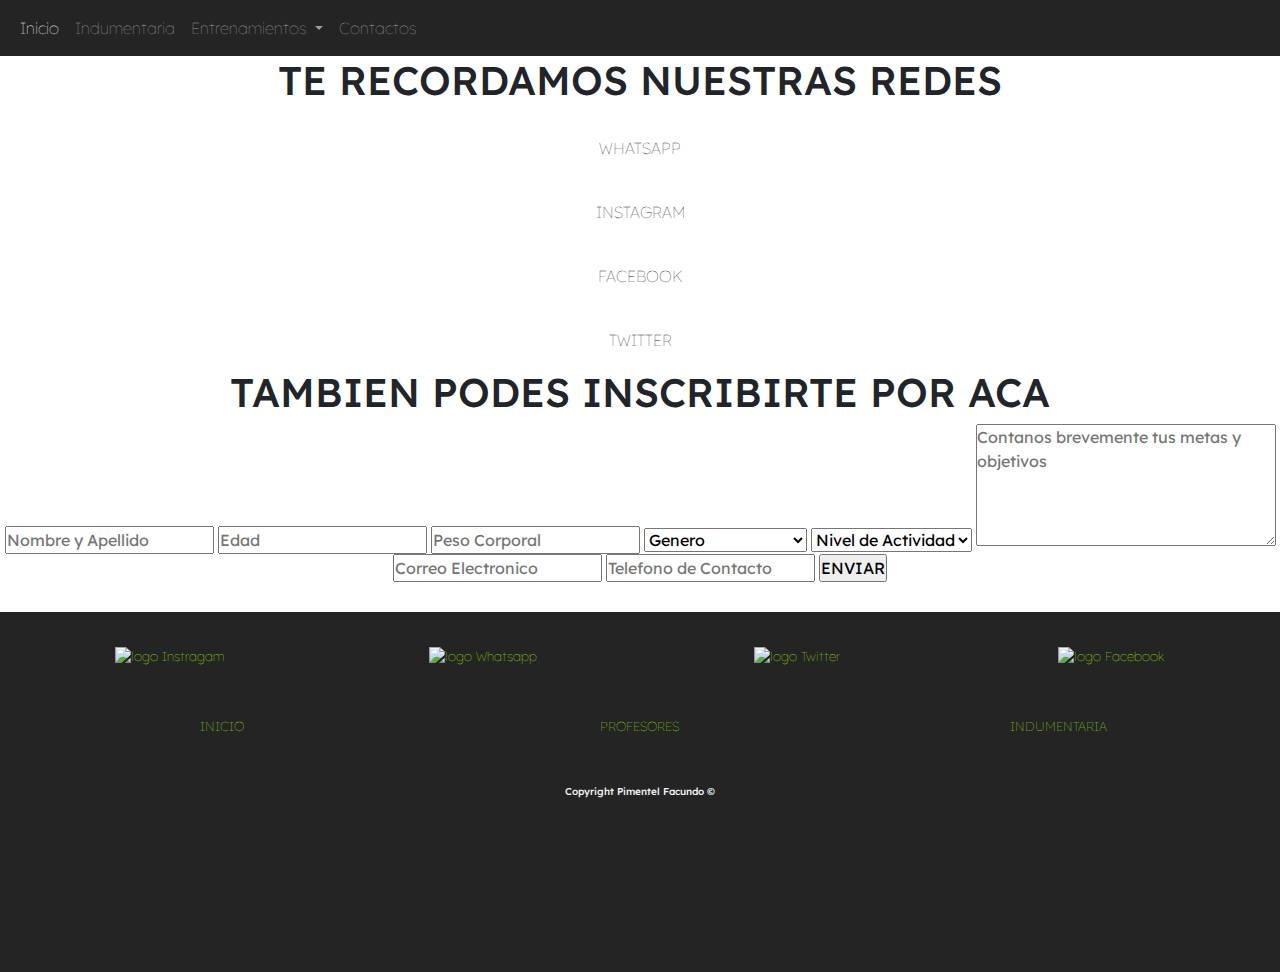
==== pages/contactos.html @ 221ac8d2 "primer dia de sass terminado, faltan paginas rutinas y contactos" ====
<!DOCTYPE html>
<html lang="en">
    <head>
        <meta charset="UTF-8">
        <meta name="viewport" content="width=device-width, initial-scale=1.0">
        <!-- link de bootstrap -->
        <link href="https://cdn.jsdelivr.net/npm/bootstrap@5.3.3/dist/css/bootstrap.min.css" rel="stylesheet" integrity="sha384-QWTKZyjpPEjISv5WaRU9OFeRpok6YctnYmDr5pNlyT2bRjXh0JMhjY6hW+ALEwIH" crossorigin="anonymous">
    
        <!-- link de nuestro css -->
        <link rel="stylesheet" href="../css/styles.css">

        <!-- google fonts -->
        <link rel="preconnect" href="https://fonts.googleapis.com">
        <link rel="preconnect" href="https://fonts.gstatic.com" crossorigin>
        <link href="https://fonts.googleapis.com/css2?family=Arimo:ital,wght@0,400..700;1,400..700&family=Lexend+Deca:wght@100..900&family=Public+Sans:ital,wght@0,100..900;1,100..900&display=swap" rel="stylesheet">
    
        <title>Segunda Entrega</title>
    </head>
<body>


  <!-- BARRA DE NAVEGACION -->

    <header>
      <nav class="navbar navbar-expand-lg bg-navbar" data-bs-theme="dark">
            <div class="container-fluid">
              <a class="navbar-logo" href="../index.html"><img src="../img/header/logo1.png" alt=""></a>
                <button class="navbar-toggler" type="button" data-bs-toggle="collapse" data-bs-target="#navbarSupportedContent" aria-controls="navbarSupportedContent" aria-expanded="false" aria-label="Toggle navigation">
                  <span class="navbar-toggler-icon"></span>
                </button>
                <div class="collapse navbar-collapse text-color" id="navbarSupportedContent">
                  <ul class="navbar-nav me-auto mb-2 mb-lg-0 ">
                    <li class="nav-links">
                      <a class="nav-link active" aria-current="page" href="../index.html" >Inicio</a>
                    </li>
                    <li class="nav-item">
                      <a class="nav-link" href="../pages/galeria.html">Indumentaria</a>
                    </li>
                    <li class="nav-item dropdown">
                      <a class="nav-link dropdown-toggle" href="#" role="button" data-bs-toggle="dropdown" aria-expanded="false">
                        Entrenamientos
                      </a>
                      <ul class="dropdown-menu bg-navbar">
                        <li><a class="dropdown-item" href="../pages/profesores.html">Profesores</a></li>
                        <li><a class="dropdown-item" href="../pages/rutinas.html">Rutinas</a></li>
                        <li>
                      </ul>
                    </li>
                    <li class="nav-item">
                      <a class="nav-link" aria-disabled="true" href="../pages/contactos.html">Contactos</a>
                    </li>
                  </ul>
                  
                </div>
            </div>
        </nav>
    </header>

  <!-- CUERPO PRINCIPAL -->

    <main>

      <section class="contactos">
        <h1>TE RECORDAMOS NUESTRAS REDES</h1>
        <div class="redes">

          <div class="whatsapp">
            <a href=""><img src="../img/footer-contactos/whatsapp.png" alt=""></a>
            <p>WHATSAPP</p>
          </div>

          <div class="instagram">
            <a href=""><img src="../img/footer-contactos/instagram.png" alt=""></a>
            <p>INSTAGRAM</p>
          </div>

          <div class="facebook">
            <a href=""><img src="../img/footer-contactos/facebook.png" alt=""></a>
            <p>FACEBOOK</p>
          </div>

          <div class="x">
            <a href=""><img src="../img/footer-contactos/x.png" alt=""></a>
            <p>TWITTER</p>
          </div>
        </div>
      </section>
      
      <section class="inscripcion">
        <div class="formulario">
          
          <div>
            <h1>TAMBIEN PODES INSCRIBIRTE POR ACA</h1>

            <form action="form.php" method="post">
              <input class="controles" type="text" name="nombre" id="nombre-apellido" placeholder="Nombre y Apellido">
              <input class="controles" type="text" name="" id="edad" placeholder="Edad">
              <input class="controles" type="text" name="" id="peso" placeholder="Peso Corporal">


              <select class="controles" name="genero" id="genero">
                  <option value="genero">Genero</option>
                  <option value="masculino">Masculino</option>
                  <option value="femenino">Femenino</option>
                  <option value="prefiero-no-decirlo">Prefiero no decirlo</option>
              </select>


              <select class="controles" name="nivel-actividad" id="actividad">
                  <option value="nivel-actividad">Nivel de Actividad</option>
                  <option value="ninguna">Ninguna</option>
                  <option value="baja">Baja</option>
                  <option value="media">Media</option>
                  <option value="alta">Alta</option>
              </select>

              <textarea class="controles" name="" id="" cols="30" rows="5"
                  placeholder="Contanos brevemente tus metas y objetivos"></textarea>

              <input class="controles" type="text" name="" id="correo" placeholder="Correo Electronico">
              <input class="controles" type="text" name="" id="tel" placeholder="Telefono de Contacto">
              <input class="boton" type="button" value="ENVIAR">

            </form>

          </div>


        </div>
      </section>

    </main>


  <!-- PIE DE PAGINA -->
    

    <footer>
        <div>
          <a href=""><img src="../img/footer-contactos/instragram2.png" alt="logo Instragam"></a>
          <a href=""><img src="../img/footer-contactos/whatsapp (2).png" alt="logo Whatsapp"></a>
          <a href=""><img src="../img/footer-contactos/x.png" alt="logo Twitter"></a>
          <a href=""><img src="../img/footer-contactos/facebook (2).png" alt="logo Facebook"></a>
        </div>

        <div>
            <a href="../index.html">INICIO</a>
            <a href="../pages/profesores.html">PROFESORES</a>
            <a href="../pages/galeria.html">INDUMENTARIA</a>
          </div>
          <h3>Copyright Pimentel Facundo ©</h3>
          

    </footer>










    <script src="https://cdn.jsdelivr.net/npm/bootstrap@5.3.3/dist/js/bootstrap.bundle.min.js" integrity="sha384-YvpcrYf0tY3lHB60NNkmXc5s9fDVZLESaAA55NDzOxhy9GkcIdslK1eN7N6jIeHz" crossorigin="anonymous"></script>
</body>
</html>
---- css/styles.css ----
* {
  margin: 0;
  padding: 0;
  box-sizing: border-box;
}

body {
  background-color: rgb(255, 255, 255);
  font-family: "Lexend Deca", sans-serif;
  font-optical-sizing: auto;
  font-weight: 100;
  font-style: 100;
}

header {
  background-color: #242424;
}
header .bg-navbar .container-fluid .navbar-logo img {
  width: 30%;
}
header .bg-navbar .container-fluid .nav-menu .navbar-nav {
  margin: 0px 20px;
  gap: 15px;
}

/* CUERPO PRINCIPAL*/
main {
  text-align: center;
}
main .box-one .texto {
  margin: 40px 10px;
  background-color: #242424;
  color: whitesmoke;
  padding: 15px;
  border-radius: 3px;
}
main .box-one .texto h1 {
  color: #A1EF00;
}
main .box-one .grid-img {
  display: grid;
  grid-template-columns: repeat(2, 1fr);
  grid-template-rows: repeat(3, 30%);
  margin: 0px 20px;
  height: 90vh;
}
main .box-one .grid-img div img {
  width: 100%;
  height: 100%;
  object-fit: cover;
  border-radius: 2px;
}
main .box-one .grid-img .img-uno {
  grid-column: 1;
  grid-row: span 3;
}
main .box-one .grid-img .img-tres {
  grid-row: span 2;
}
main .links-pages {
  display: flex;
  flex-direction: column;
  align-items: center;
  border-radius: 2px;
  gap: 40px;
  margin: 40px 0px;
}
main .links-pages div {
  display: flex;
  width: 95%;
  margin: 5px 5px;
  border-radius: 5px;
  background-color: #242424;
  color: whitesmoke;
  font-size: 12px;
  text-align: center;
  align-items: center;
}

.links-pages {
  display: flex;
  flex-direction: column;
  align-items: center;
  border-radius: 2px;
  gap: 40px;
  margin: 40px 0px;
}
.links-pages div {
  display: flex;
  width: 95%;
  margin: 5px 5px;
  border-radius: 5px;
  background-color: #242424;
  color: whitesmoke;
  font-size: 12px;
  text-align: center;
  align-items: center;
}
.links-pages div h2 {
  font-size: 14px;
}
.links-pages div img {
  border-radius: 5px;
  margin: 5px 5px;
  width: 95%;
}
.links-pages .container-links .link-text {
  display: flex;
  flex-direction: column;
  margin-right: 15px;
}
.links-pages .container-links .link-text a {
  text-decoration: none;
  color: whitesmoke;
  width: 60%;
  padding: 12px;
}
.links-pages .container-links .link-text a:hover {
  background-color: #A1EF00;
  color: #242424;
  border-radius: 15px;
}

/* PIE DE PAGINA*/
footer {
  background-color: #242424;
  color: whitesmoke;
  text-align: center;
  height: 40vh;
}
footer h3 {
  padding: 10px;
  font-size: 10px;
}
footer div {
  padding: 10px;
  margin: 30px 15px;
  display: flex;
  justify-content: space-evenly;
  gap: 25px;
  font-size: 13px;
}
footer div img {
  padding-top: 25px;
  width: 50%;
}
footer div a {
  width: 40%;
  text-decoration: none;
  color: #A1EF00;
}

/* PAGE GALERIA */
.galeria div h1 {
  margin: 20px 3px;
  background-color: #242424;
  color: #A1EF00;
  padding: 15px;
  border-radius: 2px;
}
.galeria .adidas .cuadro-uno img {
  border-radius: 2px;
  width: 95%;
  padding: 5px;
}
.galeria .adidas div h2 {
  margin: 20px 3px;
  background-color: #242424;
  color: #A1EF00;
  padding: 15px;
  border-radius: 2px;
}
.galeria .adidas .cuadro-dos {
  height: 130vh;
  margin: 0px 10px;
  display: grid;
  grid-template-columns: repeat(2, 1fr);
  grid-template-rows: repeat(3, 33%);
  gap: 5px;
}
.galeria .adidas .cuadro-dos img {
  width: 100%;
  height: 100%;
  object-fit: cover;
  border-radius: 2px;
}
.galeria .adidas .cuadro-dos .dos-img-uno {
  grid-column: 1;
  grid-row: span 2;
}
.galeria .adidas .cuadro-dos .dos-img-cuatro {
  grid-column: span 2;
}
.galeria div h2 {
  margin: 20px 3px;
  background-color: #242424;
  color: #A1EF00;
  padding: 15px;
  border-radius: 2px;
}
.galeria .nike .cuadro-tres {
  height: 100vh;
  display: grid;
  grid-template-columns: repeat(2, 1fr);
  grid-template-rows: repeat(3, 33%);
  margin: 0px 10px;
  gap: 5px;
}
.galeria .nike .cuadro-tres img {
  width: 100%;
  height: 100%;
  object-fit: cover;
  border-radius: 2px;
}
.galeria .nike .cuadro-tres .tres-img-uno {
  grid-row: span 3;
}
.galeria .nike .cuadro-tres .tres-img-cuatro {
  grid-column: 2;
}
.galeria div h2 {
  margin: 20px 3px;
  background-color: #242424;
  color: #A1EF00;
  padding: 15px;
  border-radius: 2px;
}
.galeria .texto img {
  width: 95%;
  border-radius: 2px;
}

/* PAGE PROFESORES */
main .texto {
  margin: 20px 3px;
  background-color: #242424;
  color: whitesmoke;
  padding: 15px;
  border-radius: 2px;
}
main .texto h1 {
  color: #A1EF00;
}
main .cbum .card-profe {
  background-color: #242424;
  color: whitesmoke;
  padding: 5px;
  text-align: start;
}
main .cbum .card-profe img {
  margin: 5px 5px;
  width: 40%;
  float: left;
  margin-right: 10px;
  margin-bottom: 10px;
}
main .cbum .card-profe h2 {
  color: #A1EF00;
  padding: 10px;
  text-align: center;
}
main .fotos-cbum {
  height: 60vh;
  display: grid;
  grid-template-columns: repeat(3, 1fr);
  grid-template-rows: repeat(2, 50%);
  margin: 5px 5px;
  gap: 2px;
}
main .fotos-cbum img {
  width: 100%;
  height: 100%;
  object-fit: cover;
}
main .fotos-cbum .cbum-cuatro {
  grid-column: span 3;
}
main .canelo {
  margin: 25px 0px;
}
main .canelo .card-profe {
  background-color: #242424;
  color: whitesmoke;
  padding: 5px;
  text-align: start;
}
main .canelo .card-profe img {
  margin: 5px 5px;
  width: 40%;
  float: left;
  margin-right: 10px;
  margin-bottom: 10px;
}
main .canelo .card-profe h2 {
  color: #A1EF00;
  padding: 10px;
  text-align: center;
}
main .fotos-canelo {
  margin: 5px 5px;
  display: grid;
  grid-template-columns: repeat(2, 1fr);
  grid-template-rows: repeat(3, 34%);
  gap: 2px;
}
main .fotos-canelo img {
  width: 100%;
  height: 100%;
  object-fit: cover;
}
main .fotos-canelo .canelo-uno {
  grid-row: span 3;
}

/* PAGE RUTINA */
main .texto h1 {
  margin: 10px 0px;
  color: whitesmoke;
}
main .texto h2 {
  margin: 15px 0px;
  color: #A1EF00;
}
main .rutina-uno {
  margin: 20px 0px;
}
main .rutina-uno .texto {
  background-color: #242424;
  color: whitesmoke;
  margin: 20px 5px;
  border-radius: 2px;
  font-size: 13px;
  padding: 5px;
}
main .rutina-uno table tr {
  background-color: #242424;
  border: 0.5px solid #A1EF00;
  color: whitesmoke;
}
main .rutina-uno table tr td {
  background-color: #242424;
  border: 0.5px solid #A1EF00;
  color: whitesmoke;
}
main .rutina-dos .textos {
  background-color: #242424;
  color: whitesmoke;
  margin: 20px 5px;
  border-radius: 2px;
  font-size: 13px;
  padding: 5px;
}

/*# sourceMappingURL=styles.css.map */
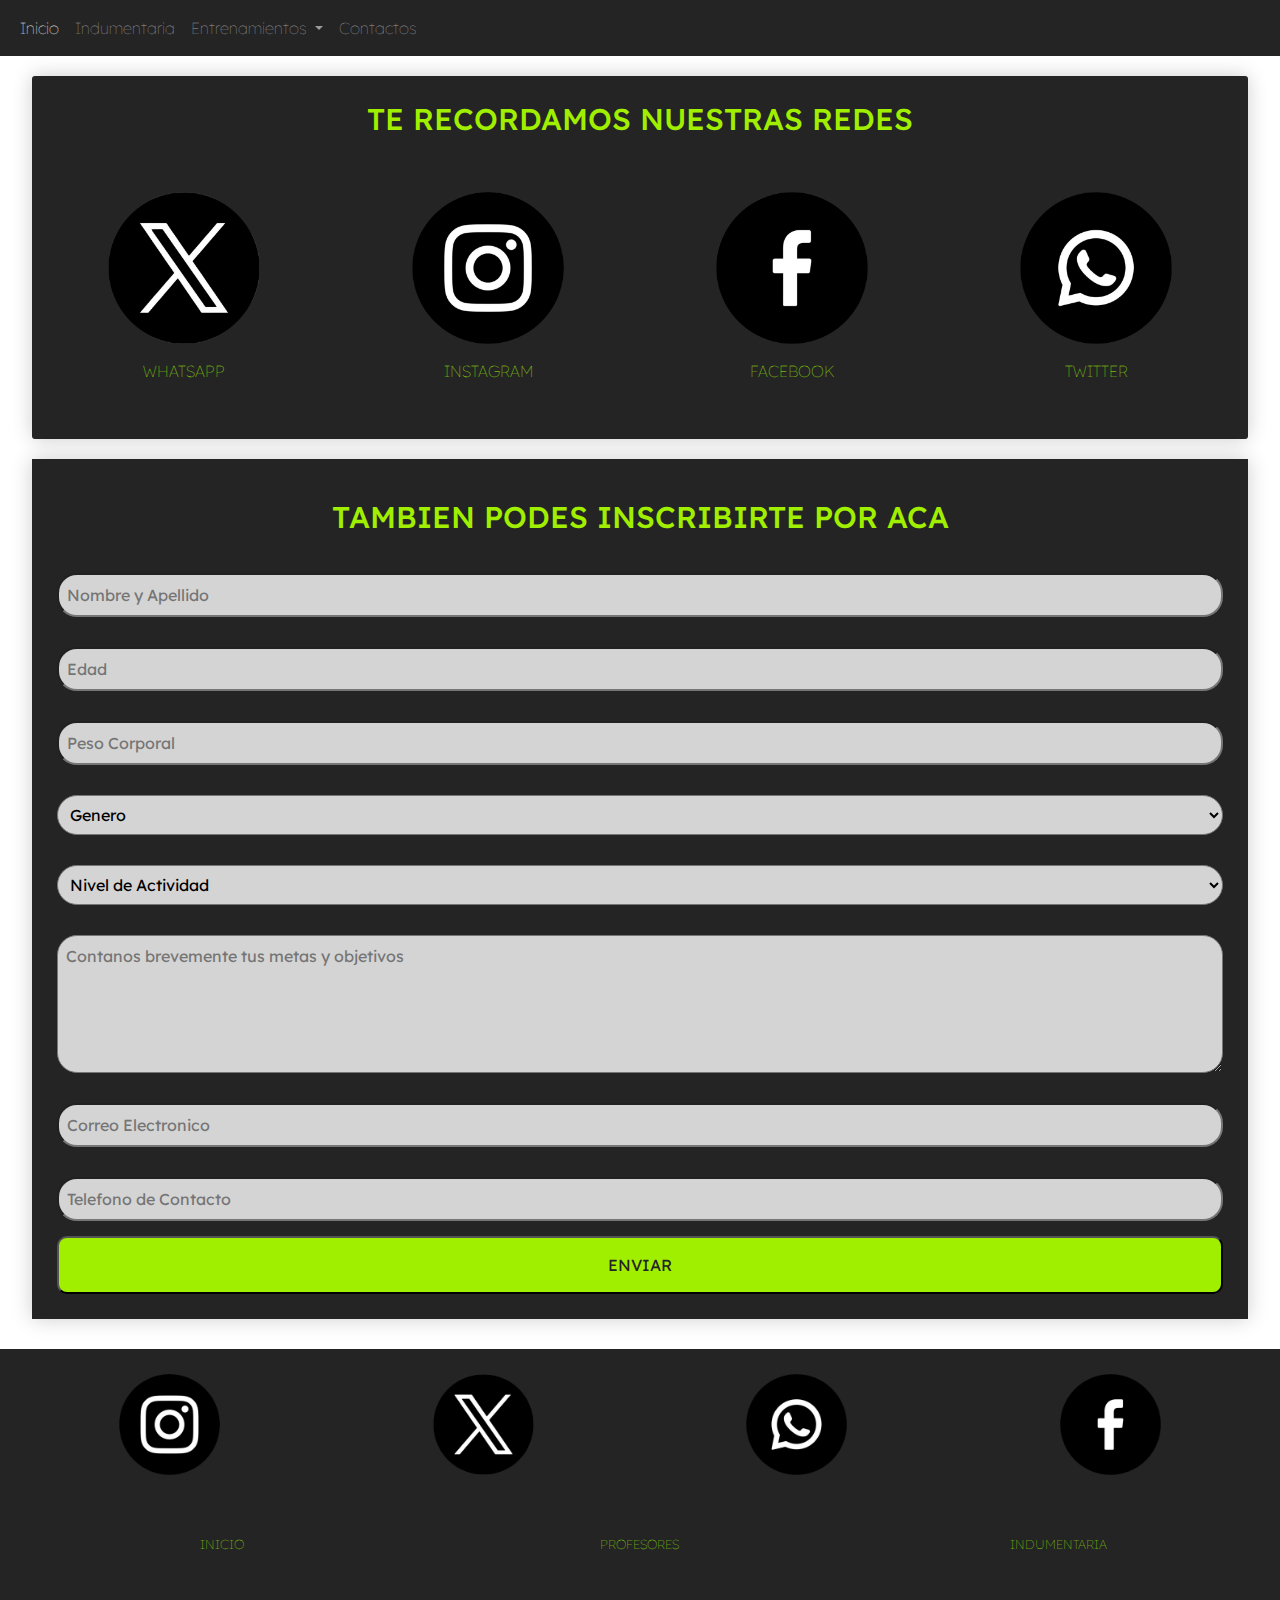
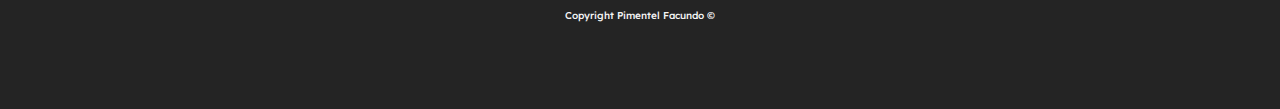
==== commit d7665397: "terminado la MQ de tablets y se corrige estructuracion de los html" ====
--- a/pages/contactos.html
+++ b/pages/contactos.html
@@ -61,35 +61,35 @@
     <main>
 
       <section class="contactos">
-        <h1>TE RECORDAMOS NUESTRAS REDES</h1>
-        <div class="redes">
+        <article class="redes">
+          <h1>TE RECORDAMOS NUESTRAS REDES</h1>
+          <div>
 
-          <div class="whatsapp">
-            <a href=""><img src="../img/footer-contactos/whatsapp.png" alt=""></a>
-            <p>WHATSAPP</p>
+            <div class="logo">
+              <a href=""><img src="../img/footer-contactos/whatsapp.png" alt=""></a>
+              <p>WHATSAPP</p>
+            </div>
+
+            <div class="logo">
+              <a href=""><img src="../img/footer-contactos/instagram.png" alt=""></a>
+              <p>INSTAGRAM</p>
+            </div>
+
+            <div class="logo">
+              <a href=""><img src="../img/footer-contactos/facebook.png" alt=""></a>
+              <p>FACEBOOK</p>
+            </div>
+
+            <div class="logo">
+              <a href=""><img src="../img/footer-contactos/x.png" alt=""></a>
+              <p>TWITTER</p>
+            </div>
           </div>
-
-          <div class="instagram">
-            <a href=""><img src="../img/footer-contactos/instagram.png" alt=""></a>
-            <p>INSTAGRAM</p>
-          </div>
-
-          <div class="facebook">
-            <a href=""><img src="../img/footer-contactos/facebook.png" alt=""></a>
-            <p>FACEBOOK</p>
-          </div>
-
-          <div class="x">
-            <a href=""><img src="../img/footer-contactos/x.png" alt=""></a>
-            <p>TWITTER</p>
-          </div>
-        </div>
+        </article>
       </section>
       
       <section class="inscripcion">
-        <div class="formulario">
-          
-          <div>
+        <article  class="formulario">
             <h1>TAMBIEN PODES INSCRIBIRTE POR ACA</h1>
 
             <form action="form.php" method="post">
@@ -115,18 +115,14 @@
               </select>
 
               <textarea class="controles" name="" id="" cols="30" rows="5"
-                  placeholder="Contanos brevemente tus metas y objetivos"></textarea>
+                    placeholder="Contanos brevemente tus metas y objetivos"></textarea>
 
               <input class="controles" type="text" name="" id="correo" placeholder="Correo Electronico">
               <input class="controles" type="text" name="" id="tel" placeholder="Telefono de Contacto">
               <input class="boton" type="button" value="ENVIAR">
 
             </form>
-
-          </div>
-
-
-        </div>
+        </article>
       </section>
 
     </main>
@@ -137,10 +133,10 @@
 
     <footer>
         <div>
-          <a href=""><img src="../img/footer-contactos/instragram2.png" alt="logo Instragam"></a>
-          <a href=""><img src="../img/footer-contactos/whatsapp (2).png" alt="logo Whatsapp"></a>
+          <a href=""><img src="../img/footer-contactos/instagram.png" alt="logo Instragam"></a>
+          <a href=""><img src="../img/footer-contactos/whatsapp.png" alt="logo Whatsapp"></a>
           <a href=""><img src="../img/footer-contactos/x.png" alt="logo Twitter"></a>
-          <a href=""><img src="../img/footer-contactos/facebook (2).png" alt="logo Facebook"></a>
+          <a href=""><img src="../img/footer-contactos/facebook.png" alt="logo Facebook"></a>
         </div>
 
         <div>
--- a/css/styles.css
+++ b/css/styles.css
@@ -40,7 +40,7 @@
 main .box-one .grid-img {
   display: grid;
   grid-template-columns: repeat(2, 1fr);
-  grid-template-rows: repeat(3, 30%);
+  grid-template-rows: repeat(3, 34%);
   margin: 0px 20px;
   height: 90vh;
 }
@@ -57,6 +57,12 @@
 main .box-one .grid-img .img-tres {
   grid-row: span 2;
 }
+main .box-one .grid-img .img-cuatro {
+  display: none;
+}
+main .box-one .grid-img .img-cinco {
+  display: none;
+}
 main .links-pages {
   display: flex;
   flex-direction: column;
@@ -75,6 +81,30 @@
   font-size: 12px;
   text-align: center;
   align-items: center;
+}
+main .links-pages div .link-text {
+  display: flex;
+  flex-direction: column;
+  margin-right: 15px;
+}
+main .links-pages div .link-text h2 {
+  font-size: 14px;
+}
+main .links-pages div .link-text img {
+  border-radius: 5px;
+  margin: 5px 5px;
+  width: 95%;
+}
+main .links-pages div .link-text a {
+  text-decoration: none;
+  color: whitesmoke;
+  width: 60%;
+  padding: 12px;
+}
+main .links-pages div .link-text a:hover {
+  background-color: #A1EF00;
+  color: #242424;
+  border-radius: 15px;
 }
 
 .links-pages {
@@ -332,15 +362,29 @@
   font-size: 13px;
   padding: 5px;
 }
-main .rutina-uno table tr {
-  background-color: #242424;
-  border: 0.5px solid #A1EF00;
-  color: whitesmoke;
-}
-main .rutina-uno table tr td {
-  background-color: #242424;
-  border: 0.5px solid #A1EF00;
-  color: whitesmoke;
+main .rutina-uno .tabla-uno {
+  display: flex;
+  justify-content: center;
+}
+main .rutina-uno .tabla-uno table .dias {
+  border: 0.5px solid;
+}
+main .rutina-uno .tabla-uno table .dias td {
+  background-color: #242424;
+  border: 0.5px solid #242424;
+  color: #A1EF00;
+  padding: 8px;
+  font-size: 15px;
+}
+main .rutina-uno .tabla-uno table tr {
+  border: 0.5px solid;
+}
+main .rutina-uno .tabla-uno table tr td {
+  background-color: #242424;
+  border: 0.5px solid #242424;
+  color: whitesmoke;
+  padding: 8px;
+  font-size: 15px;
 }
 main .rutina-dos .textos {
   background-color: #242424;
@@ -350,5 +394,212 @@
   font-size: 13px;
   padding: 5px;
 }
+main .rutina-dos .tabla-dos {
+  display: flex;
+  justify-content: center;
+}
+main .rutina-dos .tabla-dos table .dias {
+  border: 0.5px solid;
+}
+main .rutina-dos .tabla-dos table .dias td {
+  background-color: #242424;
+  border: 0.5px solid #242424;
+  color: #A1EF00;
+  padding: 8px;
+  font-size: 15px;
+}
+main .rutina-dos .tabla-dos table tr {
+  border: 0.5px solid;
+}
+main .rutina-dos .tabla-dos table tr td {
+  background-color: #242424;
+  border: 0.5px solid #242424;
+  color: whitesmoke;
+  padding: 8px;
+  font-size: 15px;
+}
+
+/* PAGE CONTACTOS */
+main {
+  display: flex;
+  justify-content: center;
+  flex-direction: column;
+}
+main .contactos {
+  display: flex;
+  justify-content: center;
+}
+main .contactos .redes {
+  color: #A1EF00;
+  background-color: #242424;
+  margin: 20px 0px;
+  border-radius: 3px;
+  width: 95%;
+  box-shadow: 0 0 20px rgba(0, 0, 0, 0.2);
+}
+main .contactos .redes h1 {
+  font-size: 25px;
+}
+main .contactos .redes div {
+  margin: 20px 0px;
+}
+main .contactos .redes div a img {
+  width: 15%;
+}
+main .inscripcion {
+  display: flex;
+  justify-content: center;
+}
+main .inscripcion .formulario {
+  width: 95%;
+  align-content: center;
+  background-color: #242424;
+  color: #A1EF00;
+  padding: 25px;
+  box-shadow: 0 0 20px rgba(0, 0, 0, 0.2);
+}
+main .inscripcion .formulario form {
+  display: flex;
+  justify-content: center;
+  flex-direction: column;
+}
+main .inscripcion .formulario form .controles {
+  padding: 8px;
+  border-radius: 20px;
+  margin: 15px 0px;
+  background-color: #d4d4d4;
+}
+main .inscripcion .formulario form .boton {
+  padding: 15px;
+  background-color: #A1EF00;
+  border-radius: 10px;
+  color: #242424;
+}
+
+/* MQ tablets */
+@media screen and (min-width: 768px) {
+  /* inicio */
+  main .box-one .texto {
+    font-size: 15px;
+  }
+  main .box-one .texto h1 {
+    font-size: 45px;
+  }
+  main .box-one .grid-img {
+    display: grid;
+    grid-template-columns: repeat(2, 1fr);
+    grid-template-rows: repeat(4, 25%);
+    margin: 0px 20px;
+    height: 90vh;
+  }
+  main .box-one .grid-img .img-tres {
+    grid-row: span 3;
+  }
+  main .box-one .grid-img .img-cuatro {
+    display: block;
+  }
+  main .links-pages div {
+    display: flex;
+    flex-direction: column;
+    width: 70%;
+  }
+  main .links-pages div .link-img img {
+    width: 100%;
+    margin: 12px;
+  }
+  main .links-pages div .link-text h2 {
+    font-size: 15px;
+    margin: 12px 0px;
+  }
+  main .links-pages div .link-text a {
+    font-size: 15px;
+    margin: 30px 0px;
+  }
+  footer div a img {
+    padding-top: 10px;
+    width: 35%;
+  }
+  footer div a {
+    padding: 5px 0px;
+    font-size: 13px;
+  }
+  footer h3 {
+    font-size: 10px;
+  }
+  /* indumentaria */
+  .galeria .adidas .cuadro-uno {
+    display: grid;
+    grid-template-columns: repeat(2, 1fr);
+    grid-template-rows: repeat(2, 50%);
+  }
+  .galeria .adidas .cuadro-uno div img {
+    width: 100%;
+    height: 100%;
+    object-fit: cover;
+  }
+  .galeria .nike .texto {
+    font-size: 15px;
+  }
+  .galeria .nike img {
+    width: 80%;
+  }
+  /* profesores */
+  main .cbum .card-profe img {
+    width: 27%;
+  }
+  main .canelo .card-profe img {
+    width: 27%;
+  }
+  main .canelo .fotos-canelo {
+    height: 80vh;
+    margin: 5px 5px;
+    display: grid;
+    grid-template-columns: repeat(2, 1fr);
+    grid-template-rows: repeat(3, 34%);
+    gap: 2px;
+  }
+  main .canelo .fotos-canelo .canelo-uno {
+    grid-row: span 2;
+  }
+  main .canelo .fotos-canelo .canelo-tres {
+    grid-row: span 2;
+  }
+  /* rutinas */
+  main section .rutina-uno .texto {
+    font-size: 15px;
+  }
+  main section .rutina-uno .tabla-uno table .dias td {
+    font-size: 30px;
+  }
+  main section .rutina-uno .tabla-uno table tr td {
+    font-size: 22px;
+  }
+  main section .rutina-dos .tabla-dos table .dias td {
+    font-size: 30px;
+  }
+  main section .rutina-dos .tabla-dos table tr td {
+    font-size: 22px;
+  }
+  /* contactos */
+  main .contactos .redes h1 {
+    padding-top: 25px;
+    font-size: 30px;
+  }
+  main .contactos .redes div {
+    display: flex;
+  }
+  main .contactos .redes div .logo {
+    display: block;
+  }
+  main .contactos .redes div .logo a img {
+    padding: 15px;
+    width: 60%;
+  }
+  main .inscripcion .formulario h1 {
+    padding: 15px;
+    font-size: 30px;
+  }
+}
+/* MQ desktop */
 
 /*# sourceMappingURL=styles.css.map */
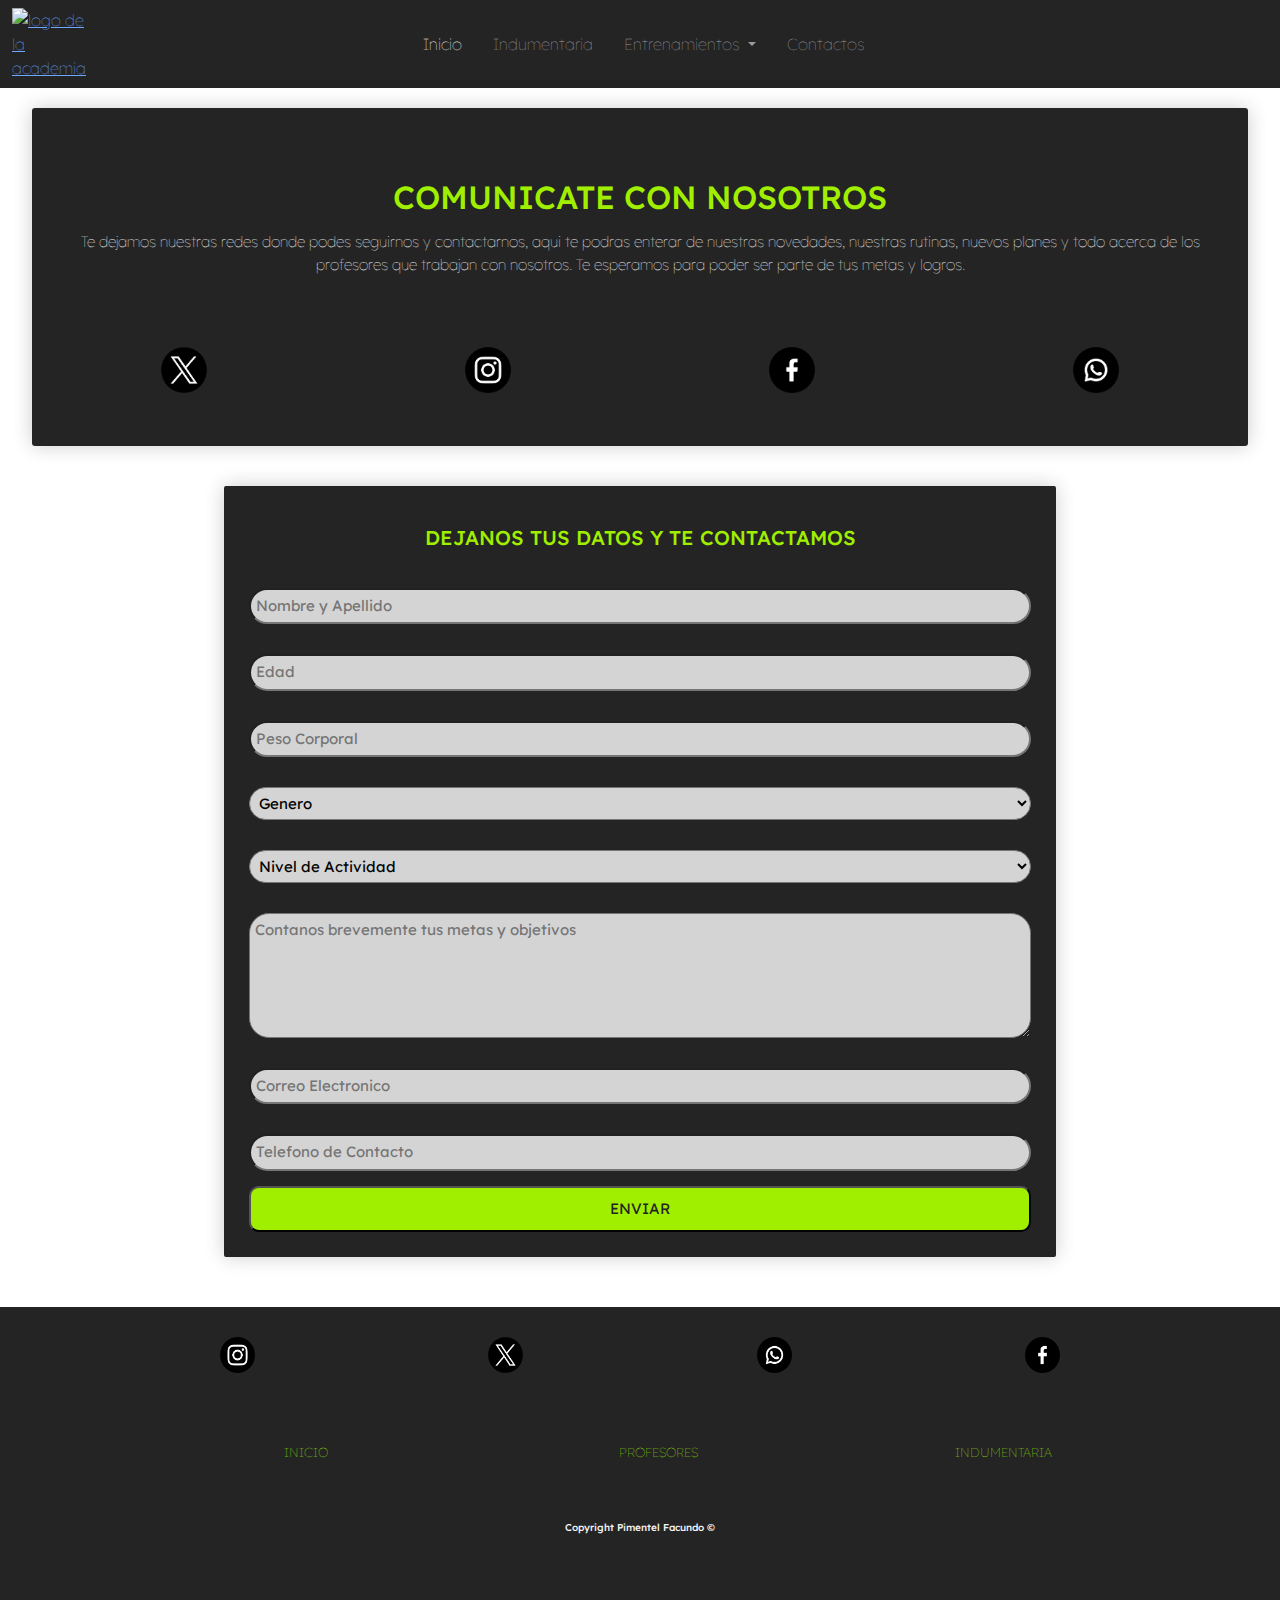
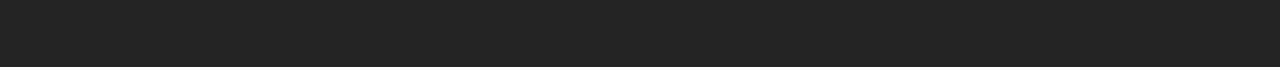
==== commit 5e1999fb: "agregado el texto original" ====
--- a/pages/contactos.html
+++ b/pages/contactos.html
@@ -21,109 +21,108 @@
 
   <!-- BARRA DE NAVEGACION -->
 
-    <header>
-      <nav class="navbar navbar-expand-lg bg-navbar" data-bs-theme="dark">
-            <div class="container-fluid">
-              <a class="navbar-logo" href="../index.html"><img src="../img/header/logo1.png" alt=""></a>
-                <button class="navbar-toggler" type="button" data-bs-toggle="collapse" data-bs-target="#navbarSupportedContent" aria-controls="navbarSupportedContent" aria-expanded="false" aria-label="Toggle navigation">
-                  <span class="navbar-toggler-icon"></span>
-                </button>
-                <div class="collapse navbar-collapse text-color" id="navbarSupportedContent">
-                  <ul class="navbar-nav me-auto mb-2 mb-lg-0 ">
-                    <li class="nav-links">
-                      <a class="nav-link active" aria-current="page" href="../index.html" >Inicio</a>
-                    </li>
-                    <li class="nav-item">
-                      <a class="nav-link" href="../pages/galeria.html">Indumentaria</a>
-                    </li>
-                    <li class="nav-item dropdown">
-                      <a class="nav-link dropdown-toggle" href="#" role="button" data-bs-toggle="dropdown" aria-expanded="false">
-                        Entrenamientos
-                      </a>
-                      <ul class="dropdown-menu bg-navbar">
-                        <li><a class="dropdown-item" href="../pages/profesores.html">Profesores</a></li>
-                        <li><a class="dropdown-item" href="../pages/rutinas.html">Rutinas</a></li>
-                        <li>
-                      </ul>
-                    </li>
-                    <li class="nav-item">
-                      <a class="nav-link" aria-disabled="true" href="../pages/contactos.html">Contactos</a>
-                    </li>
-                  </ul>
-                  
-                </div>
+  <header>
+    <nav class="navbar navbar-expand-lg bg-navbar" data-bs-theme="dark">
+          <div class="container-fluid">
+            <a class="navbar-logo" href="../index.html"><img src="../img/header/logo1.png" alt="logo de la academia"></a>
+              <button class="navbar-toggler" type="button" data-bs-toggle="collapse" data-bs-target="#navbarSupportedContent" aria-controls="navbarSupportedContent" aria-expanded="false" aria-label="Toggle navigation">
+                <span class="navbar-toggler-icon"></span>
+              </button>
+              <div class="collapse navbar-collapse nav-menu" id="navbarSupportedContent">
+                <ul class="navbar-nav me-auto mb-2 mb-lg-0 ">
+                  <li class="nav-links">
+                    <a class="nav-link active" aria-current="page" href="../index.html" >Inicio</a>
+                  </li>
+                  <li class="nav-item">
+                    <a class="nav-link" href="../pages/galeria.html">Indumentaria</a>
+                  </li>
+                  <li class="nav-item dropdown">
+                    <a class="nav-link dropdown-toggle" href="#" role="button" data-bs-toggle="dropdown" aria-expanded="false">
+                      Entrenamientos
+                    </a>
+                    <ul class="dropdown-menu bg-navbar">
+                      <li><a class="dropdown-item" href="../pages/profesores.html">Profesores</a></li>
+                      <li><a class="dropdown-item" href="../pages/rutinas.html">Rutinas</a></li>
+                      <li>
+                    </ul>
+                  </li>
+                  <li class="nav-item">
+                    <a class="nav-link" aria-disabled="true" href="../pages/contactos.html">Contactos</a>
+                  </li>
+                </ul>
+                
+              </div>
             </div>
-        </nav>
-    </header>
+          </nav>
+        </header>
+        
+        <!-- CUERPO PRINCIPAL -->
+        
+        <main class="contactos">
+          
+          <section>
+            <article class="redes">
+            <div class="texto">
+              <h2>COMUNICATE CON NOSOTROS</h2>
+              <p>Te dejamos nuestras redes donde podes seguirnos y contactarnos, aqui te podras enterar de nuestras novedades, nuestras rutinas, nuevos planes y todo acerca de los profesores que trabajan con nosotros. Te esperamos para poder ser parte de tus metas y logros.
+              </p>
+            </div>
+            <div  class="logos">
+              <div >
+                <a href=""><img src="../img/footer-contactos/whatsapp.png" alt="Whatsapp logo"></a>
+              </div>
 
-  <!-- CUERPO PRINCIPAL -->
+              <div>
+                <a href=""><img src="../img/footer-contactos/instagram.png" alt="Instagram logo"></a>
+              </div>
 
-    <main>
+              <div>
+                <a href=""><img src="../img/footer-contactos/facebook.png" alt="Facebook logo"></a>
+              </div>
 
-      <section class="contactos">
-        <article class="redes">
-          <h1>TE RECORDAMOS NUESTRAS REDES</h1>
-          <div>
+              <div>
+                <a href=""><img src="../img/footer-contactos/x.png" alt="X logo"></a>
+              </div>
+            </div>
+          </article>
+        </section>
+      
+        <section class="inscripcion">
+          <article  class="formulario">
+              <h1>DEJANOS TUS DATOS Y TE CONTACTAMOS</h1>
 
-            <div class="logo">
-              <a href=""><img src="../img/footer-contactos/whatsapp.png" alt=""></a>
-              <p>WHATSAPP</p>
-            </div>
-
-            <div class="logo">
-              <a href=""><img src="../img/footer-contactos/instagram.png" alt=""></a>
-              <p>INSTAGRAM</p>
-            </div>
-
-            <div class="logo">
-              <a href=""><img src="../img/footer-contactos/facebook.png" alt=""></a>
-              <p>FACEBOOK</p>
-            </div>
-
-            <div class="logo">
-              <a href=""><img src="../img/footer-contactos/x.png" alt=""></a>
-              <p>TWITTER</p>
-            </div>
-          </div>
-        </article>
-      </section>
-      
-      <section class="inscripcion">
-        <article  class="formulario">
-            <h1>TAMBIEN PODES INSCRIBIRTE POR ACA</h1>
-
-            <form action="form.php" method="post">
-              <input class="controles" type="text" name="nombre" id="nombre-apellido" placeholder="Nombre y Apellido">
-              <input class="controles" type="text" name="" id="edad" placeholder="Edad">
-              <input class="controles" type="text" name="" id="peso" placeholder="Peso Corporal">
+              <form action="form.php" method="post">
+                <input class="controles" type="text" name="nombre" id="nombre-apellido" placeholder="Nombre y Apellido">
+                <input class="controles" type="text" name="" id="edad" placeholder="Edad">
+                <input class="controles" type="text" name="" id="peso" placeholder="Peso Corporal">
 
 
-              <select class="controles" name="genero" id="genero">
-                  <option value="genero">Genero</option>
-                  <option value="masculino">Masculino</option>
-                  <option value="femenino">Femenino</option>
-                  <option value="prefiero-no-decirlo">Prefiero no decirlo</option>
-              </select>
+                <select class="controles" name="genero" id="genero">
+                    <option value="genero">Genero</option>
+                    <option value="masculino">Masculino</option>
+                    <option value="femenino">Femenino</option>
+                    <option value="prefiero-no-decirlo">Prefiero no decirlo</option>
+                </select>
 
 
-              <select class="controles" name="nivel-actividad" id="actividad">
-                  <option value="nivel-actividad">Nivel de Actividad</option>
-                  <option value="ninguna">Ninguna</option>
-                  <option value="baja">Baja</option>
-                  <option value="media">Media</option>
-                  <option value="alta">Alta</option>
-              </select>
+                <select class="controles" name="nivel-actividad" id="actividad">
+                    <option value="nivel-actividad">Nivel de Actividad</option>
+                    <option value="ninguna">Ninguna</option>
+                    <option value="baja">Baja</option>
+                    <option value="media">Media</option>
+                    <option value="alta">Alta</option>
+                </select>
 
-              <textarea class="controles" name="" id="" cols="30" rows="5"
-                    placeholder="Contanos brevemente tus metas y objetivos"></textarea>
+                <textarea class="controles" name="" id="" cols="30" rows="5"
+                      placeholder="Contanos brevemente tus metas y objetivos"></textarea>
 
-              <input class="controles" type="text" name="" id="correo" placeholder="Correo Electronico">
-              <input class="controles" type="text" name="" id="tel" placeholder="Telefono de Contacto">
-              <input class="boton" type="button" value="ENVIAR">
+                <input class="controles" type="text" name="" id="correo" placeholder="Correo Electronico">
+                <input class="controles" type="text" name="" id="tel" placeholder="Telefono de Contacto">
+                <input class="boton" type="button" value="ENVIAR">
 
-            </form>
-        </article>
-      </section>
+              </form>
+          </article>
+        </section>
 
     </main>
 
--- a/css/styles.css
+++ b/css/styles.css
@@ -1,3 +1,36 @@
+main .canelo .card-profe, main .cbum .card-profe {
+  background-color: #242424;
+  color: whitesmoke;
+  padding: 5px;
+  text-align: start;
+  border-radius: 2px;
+}
+
+.galeria .nike .cuadro-tres, .galeria .adidas .cuadro-dos {
+  margin: 0px 10px;
+  display: grid;
+  grid-template-columns: repeat(2, 1fr);
+  grid-template-rows: repeat(3, 33%);
+  gap: 5px;
+}
+
+main .rutina-dos .texto, main .rutina-uno .texto {
+  background-color: #242424;
+  color: whitesmoke;
+  margin: 20px 5px;
+  border-radius: 2px;
+  font-size: 13px;
+  padding: 5px;
+}
+
+main .rutina-dos .tabla-dos table tr td, main .rutina-dos .tabla-dos table .dias td, main .rutina-uno .tabla-uno table tr td, main .rutina-uno .tabla-uno table .dias td {
+  background-color: #242424;
+  border: 0.5px solid #242424;
+  color: whitesmoke;
+  padding: 8px;
+  font-size: 11px;
+}
+
 * {
   margin: 0;
   padding: 0;
@@ -15,13 +48,19 @@
 header {
   background-color: #242424;
 }
-header .bg-navbar .container-fluid .navbar-logo img {
-  width: 30%;
+header .bg-navbar .container-fluid .nav-menu .bg-navbar {
+  background-color: #242424;
 }
 header .bg-navbar .container-fluid .nav-menu .navbar-nav {
   margin: 0px 20px;
   gap: 15px;
 }
+header .bg-navbar .container-fluid .navbar-logo {
+  width: 70px;
+}
+header .bg-navbar .container-fluid .navbar-logo img {
+  width: 100%;
+}
 
 /* CUERPO PRINCIPAL*/
 main {
@@ -29,10 +68,11 @@
 }
 main .box-one .texto {
   margin: 40px 10px;
+  border-radius: 3px;
+  font-size: 18px;
   background-color: #242424;
   color: whitesmoke;
   padding: 15px;
-  border-radius: 3px;
 }
 main .box-one .texto h1 {
   color: #A1EF00;
@@ -63,11 +103,14 @@
 main .box-one .grid-img .img-cinco {
   display: none;
 }
+main .box-one .grid-img .img-seis {
+  display: none;
+}
 main .links-pages {
   display: flex;
   flex-direction: column;
   align-items: center;
-  border-radius: 2px;
+  border-radius: 5px;
   gap: 40px;
   margin: 40px 0px;
 }
@@ -76,11 +119,9 @@
   width: 95%;
   margin: 5px 5px;
   border-radius: 5px;
-  background-color: #242424;
-  color: whitesmoke;
   font-size: 12px;
-  text-align: center;
-  align-items: center;
+  background-color: #242424;
+  color: whitesmoke;
 }
 main .links-pages div .link-text {
   display: flex;
@@ -91,8 +132,9 @@
   font-size: 14px;
 }
 main .links-pages div .link-text img {
+  margin: 5px 5px;
   border-radius: 5px;
-  margin: 5px 5px;
+  font-size: 0px;
   width: 95%;
 }
 main .links-pages div .link-text a {
@@ -120,18 +162,18 @@
   width: 95%;
   margin: 5px 5px;
   border-radius: 5px;
-  background-color: #242424;
-  color: whitesmoke;
-  font-size: 12px;
-  text-align: center;
+  font-size: 0px;
+  background-color: #242424;
+  color: whitesmoke;
   align-items: center;
 }
 .links-pages div h2 {
   font-size: 14px;
 }
 .links-pages div img {
+  margin: 5px 5px;
   border-radius: 5px;
-  margin: 5px 5px;
+  font-size: 0px;
   width: 95%;
 }
 .links-pages .container-links .link-text {
@@ -181,11 +223,15 @@
 }
 
 /* PAGE GALERIA */
-.galeria div h1 {
-  margin: 20px 3px;
-  background-color: #242424;
-  color: #A1EF00;
-  padding: 15px;
+.galeria .texto {
+  margin: 20px 0px;
+  border-radius: 2px;
+  font-size: 15px;
+}
+.galeria .texto h1 {
+  background-color: #242424;
+  color: #A1EF00;
+  padding: 5px;
   border-radius: 2px;
 }
 .galeria .adidas .cuadro-uno img {
@@ -193,20 +239,20 @@
   width: 95%;
   padding: 5px;
 }
+.galeria .adidas .cuadro-uno .cuadro-depaul {
+  display: none;
+}
 .galeria .adidas div h2 {
   margin: 20px 3px;
+  border-radius: 2px;
+  font-size: 20px;
   background-color: #242424;
   color: #A1EF00;
   padding: 15px;
-  border-radius: 2px;
 }
 .galeria .adidas .cuadro-dos {
   height: 130vh;
   margin: 0px 10px;
-  display: grid;
-  grid-template-columns: repeat(2, 1fr);
-  grid-template-rows: repeat(3, 33%);
-  gap: 5px;
 }
 .galeria .adidas .cuadro-dos img {
   width: 100%;
@@ -221,20 +267,19 @@
 .galeria .adidas .cuadro-dos .dos-img-cuatro {
   grid-column: span 2;
 }
+.galeria .adidas .cuadro-dos .dos-img-cinco {
+  display: none;
+}
 .galeria div h2 {
   margin: 20px 3px;
+  border-radius: 2px;
+  font-size: 20px;
   background-color: #242424;
   color: #A1EF00;
   padding: 15px;
-  border-radius: 2px;
 }
 .galeria .nike .cuadro-tres {
   height: 100vh;
-  display: grid;
-  grid-template-columns: repeat(2, 1fr);
-  grid-template-rows: repeat(3, 33%);
-  margin: 0px 10px;
-  gap: 5px;
 }
 .galeria .nike .cuadro-tres img {
   width: 100%;
@@ -250,10 +295,14 @@
 }
 .galeria div h2 {
   margin: 20px 3px;
+  border-radius: 2px;
+  font-size: 20px;
   background-color: #242424;
   color: #A1EF00;
   padding: 15px;
-  border-radius: 2px;
+}
+.galeria .texto {
+  font-size: 15px;
 }
 .galeria .texto img {
   width: 95%;
@@ -263,19 +312,14 @@
 /* PAGE PROFESORES */
 main .texto {
   margin: 20px 3px;
+  border-radius: 2px;
+  font-size: 15px;
   background-color: #242424;
   color: whitesmoke;
   padding: 15px;
-  border-radius: 2px;
 }
 main .texto h1 {
   color: #A1EF00;
-}
-main .cbum .card-profe {
-  background-color: #242424;
-  color: whitesmoke;
-  padding: 5px;
-  text-align: start;
 }
 main .cbum .card-profe img {
   margin: 5px 5px;
@@ -305,15 +349,6 @@
 main .fotos-cbum .cbum-cuatro {
   grid-column: span 3;
 }
-main .canelo {
-  margin: 25px 0px;
-}
-main .canelo .card-profe {
-  background-color: #242424;
-  color: whitesmoke;
-  padding: 5px;
-  text-align: start;
-}
 main .canelo .card-profe img {
   margin: 5px 5px;
   width: 40%;
@@ -327,6 +362,7 @@
   text-align: center;
 }
 main .fotos-canelo {
+  height: 60vh;
   margin: 5px 5px;
   display: grid;
   grid-template-columns: repeat(2, 1fr);
@@ -345,23 +381,12 @@
 /* PAGE RUTINA */
 main .texto h1 {
   margin: 10px 0px;
-  color: whitesmoke;
+  color: #A1EF00;
 }
 main .texto h2 {
   margin: 15px 0px;
   color: #A1EF00;
 }
-main .rutina-uno {
-  margin: 20px 0px;
-}
-main .rutina-uno .texto {
-  background-color: #242424;
-  color: whitesmoke;
-  margin: 20px 5px;
-  border-radius: 2px;
-  font-size: 13px;
-  padding: 5px;
-}
 main .rutina-uno .tabla-uno {
   display: flex;
   justify-content: center;
@@ -370,30 +395,11 @@
   border: 0.5px solid;
 }
 main .rutina-uno .tabla-uno table .dias td {
-  background-color: #242424;
-  border: 0.5px solid #242424;
-  color: #A1EF00;
-  padding: 8px;
-  font-size: 15px;
+  color: #A1EF00;
 }
 main .rutina-uno .tabla-uno table tr {
   border: 0.5px solid;
 }
-main .rutina-uno .tabla-uno table tr td {
-  background-color: #242424;
-  border: 0.5px solid #242424;
-  color: whitesmoke;
-  padding: 8px;
-  font-size: 15px;
-}
-main .rutina-dos .textos {
-  background-color: #242424;
-  color: whitesmoke;
-  margin: 20px 5px;
-  border-radius: 2px;
-  font-size: 13px;
-  padding: 5px;
-}
 main .rutina-dos .tabla-dos {
   display: flex;
   justify-content: center;
@@ -402,75 +408,61 @@
   border: 0.5px solid;
 }
 main .rutina-dos .tabla-dos table .dias td {
-  background-color: #242424;
-  border: 0.5px solid #242424;
-  color: #A1EF00;
-  padding: 8px;
-  font-size: 15px;
+  color: #A1EF00;
 }
 main .rutina-dos .tabla-dos table tr {
   border: 0.5px solid;
 }
-main .rutina-dos .tabla-dos table tr td {
-  background-color: #242424;
-  border: 0.5px solid #242424;
-  color: whitesmoke;
-  padding: 8px;
+/* PAGE CONTACTOS */
+.contactos section .redes {
+  margin: 20px 3px;
+  border-radius: 3px;
+  font-size: 0px;
+  background-color: #242424;
+  box-shadow: 0 0 20px rgba(0, 0, 0, 0.2);
+}
+.contactos section .redes .texto {
   font-size: 15px;
 }
-
-/* PAGE CONTACTOS */
-main {
+.contactos section .redes .logos {
+  display: flex;
+  margin: 13px 0px;
+}
+.contactos section .redes .logos div a img {
+  width: 55%;
+  padding-bottom: 40px;
+}
+.contactos .inscripcion {
   display: flex;
   justify-content: center;
-  flex-direction: column;
-}
-main .contactos {
-  display: flex;
-  justify-content: center;
-}
-main .contactos .redes {
-  color: #A1EF00;
-  background-color: #242424;
-  margin: 20px 0px;
-  border-radius: 3px;
-  width: 95%;
-  box-shadow: 0 0 20px rgba(0, 0, 0, 0.2);
-}
-main .contactos .redes h1 {
-  font-size: 25px;
-}
-main .contactos .redes div {
-  margin: 20px 0px;
-}
-main .contactos .redes div a img {
-  width: 15%;
-}
-main .inscripcion {
-  display: flex;
-  justify-content: center;
-}
-main .inscripcion .formulario {
-  width: 95%;
+  align-items: center;
+}
+.contactos .inscripcion .formulario {
+  width: 98%;
   align-content: center;
   background-color: #242424;
   color: #A1EF00;
   padding: 25px;
   box-shadow: 0 0 20px rgba(0, 0, 0, 0.2);
 }
-main .inscripcion .formulario form {
-  display: flex;
+.contactos .inscripcion .formulario h1 {
+  padding: 10px;
+  font-size: 20px;
+}
+.contactos .inscripcion .formulario form {
+  display: flex;
+  flex-direction: column;
   justify-content: center;
-  flex-direction: column;
-}
-main .inscripcion .formulario form .controles {
-  padding: 8px;
+}
+.contactos .inscripcion .formulario form .controles {
+  margin: 15px 0px;
   border-radius: 20px;
-  margin: 15px 0px;
+  font-size: 15px;
+  padding: 5px;
   background-color: #d4d4d4;
 }
-main .inscripcion .formulario form .boton {
-  padding: 15px;
+.contactos .inscripcion .formulario form .boton {
+  padding: 10px;
   background-color: #A1EF00;
   border-radius: 10px;
   color: #242424;
@@ -508,16 +500,21 @@
     margin: 12px;
   }
   main .links-pages div .link-text h2 {
+    margin: 12px 0px;
+    border-radius: 0px;
     font-size: 15px;
-    margin: 12px 0px;
   }
   main .links-pages div .link-text a {
+    margin: 30px 0px;
+    border-radius: 0px;
     font-size: 15px;
-    margin: 30px 0px;
+  }
+  footer {
+    height: 25vh;
   }
   footer div a img {
     padding-top: 10px;
-    width: 35%;
+    width: 25%;
   }
   footer div a {
     padding: 5px 0px;
@@ -527,6 +524,14 @@
     font-size: 10px;
   }
   /* indumentaria */
+  .galeria .texto {
+    margin: 40px 10px;
+    border-radius: 3px;
+    font-size: 15px;
+  }
+  .galeria .texto h1 {
+    color: #A1EF00;
+  }
   .galeria .adidas .cuadro-uno {
     display: grid;
     grid-template-columns: repeat(2, 1fr);
@@ -537,6 +542,12 @@
     height: 100%;
     object-fit: cover;
   }
+  .galeria .adidas .cuadro-uno .cuadro-depaul {
+    display: block;
+  }
+  .galeria .adidas .cuadro-dos .dos-img-cinco {
+    display: none;
+  }
   .galeria .nike .texto {
     font-size: 15px;
   }
@@ -544,11 +555,29 @@
     width: 80%;
   }
   /* profesores */
+  main .texto {
+    margin: 40px 5px;
+    border-radius: 3px;
+    font-size: 15px;
+  }
+  main .texto h1 {
+    color: #A1EF00;
+  }
+  main .cbum .card-profe {
+    display: flex;
+    justify-content: center;
+    align-items: center;
+  }
   main .cbum .card-profe img {
-    width: 27%;
+    width: 30%;
+  }
+  main .canelo .card-profe {
+    display: flex;
+    justify-content: center;
+    align-items: center;
   }
   main .canelo .card-profe img {
-    width: 27%;
+    width: 30%;
   }
   main .canelo .fotos-canelo {
     height: 80vh;
@@ -581,25 +610,193 @@
     font-size: 22px;
   }
   /* contactos */
-  main .contactos .redes h1 {
-    padding-top: 25px;
-    font-size: 30px;
-  }
-  main .contactos .redes div {
-    display: flex;
-  }
-  main .contactos .redes div .logo {
-    display: block;
-  }
-  main .contactos .redes div .logo a img {
-    padding: 15px;
-    width: 60%;
-  }
-  main .inscripcion .formulario h1 {
+  .contactos section .redes .logos {
+    display: flex;
+  }
+  .contactos section .redes .logos div a img {
+    width: 30%;
+  }
+  .contactos .inscripcion .formulario {
+    padding: 25px;
+  }
+  .contactos .inscripcion .formulario h1 {
     padding: 15px;
     font-size: 30px;
   }
 }
 /* MQ desktop */
+@media screen and (min-width: 1280px) {
+  /* inicio */
+  header .bg-navbar .container-fluid .navbar-logo {
+    width: 5%;
+  }
+  header .bg-navbar .container-fluid .nav-menu {
+    margin-left: 320px;
+  }
+  main .box-one {
+    display: flex;
+    justify-content: center;
+    align-items: center;
+  }
+  main .box-one .texto {
+    width: 60%;
+    font-size: 15px;
+  }
+  main .box-one .grid-img {
+    padding: 15px;
+    display: grid;
+    grid-template-columns: repeat(4, 1fr);
+    grid-template-rows: repeat(3, 33%);
+    margin: 0px 20px;
+    height: 80vh;
+  }
+  main .box-one .grid-img .img-uno {
+    grid-row: 2/4;
+  }
+  main .box-one .grid-img .img-dos {
+    grid-column: 1/3;
+  }
+  main .box-one .grid-img .img-tres {
+    grid-row: 2/4;
+  }
+  main .box-one .grid-img .img-cuatro {
+    grid-column: span 2;
+  }
+  main .box-one .grid-img .img-cinco {
+    display: block;
+    grid-row: 2/4;
+  }
+  main .box-one .grid-img .img-seis {
+    display: block;
+    grid-row: span 2;
+  }
+  main .links-pages {
+    display: flex;
+    flex-direction: row;
+  }
+  main .links-pages div {
+    width: 90%;
+  }
+  main .links-pages div .link-img img {
+    width: 100%;
+    object-fit: cover;
+  }
+  footer {
+    height: 40vh;
+  }
+  footer div a {
+    width: 5%;
+    padding: 10px;
+  }
+  footer div a img {
+    width: 85%;
+  }
+  /* galeria */
+  .galeria .adidas .cuadro-uno {
+    display: flex;
+  }
+  .galeria .adidas .cuadro-dos {
+    height: 80vh;
+    display: grid;
+    grid-template-columns: repeat(4, 1fr);
+    grid-template-rows: repeat(2, 50%);
+  }
+  .galeria .adidas .cuadro-dos .dos-img-dos {
+    grid-column: span 1;
+  }
+  .galeria .adidas .cuadro-dos .dos-img-cinco {
+    display: block;
+    grid-column: 4;
+    grid-row: 1/3;
+  }
+  .galeria .nike .cuadro-tres {
+    height: 80vh;
+    display: grid;
+    grid-template-columns: repeat(4, 1fr);
+    grid-template-rows: repeat(2, 50%);
+  }
+  .galeria .nike .cuadro-tres .tres-img-uno {
+    grid-row: span 2;
+  }
+  .galeria .nike .cuadro-tres .tres-img-dos {
+    grid-row: span 2;
+  }
+  .galeria .nike .cuadro-tres .tres-img-tres {
+    grid-row: span 2;
+  }
+  .galeria .nike .cuadro-tres .tres-img-cuatro {
+    grid-column: 4;
+    grid-row: span 2;
+  }
+  .galeria .nike .texto {
+    display: flex;
+    justify-content: center;
+    align-items: center;
+  }
+  .galeria .nike .texto p {
+    padding: 15px;
+    font-size: 20px;
+  }
+  /* profesores */
+  main .cbum .card-profe img {
+    width: 15%;
+  }
+  main .cbum .fotos-cbum {
+    height: 80vh;
+    display: grid;
+    grid-template-columns: repeat(3, 1fr);
+    grid-template-rows: repeat(2, 50%);
+  }
+  main .canelo .card-profe img {
+    width: 15%;
+  }
+  main .canelo .fotos-canelo {
+    height: 80vh;
+    display: grid;
+    grid-template-columns: repeat(3, 1fr);
+    grid-template-rows: repeat(2, 50%);
+  }
+  /* rutinas */
+  main .rutina-uno .tabla-uno table .dias td {
+    padding: 5px;
+  }
+  main .rutina-uno .tabla-uno table tr td {
+    padding: 10px;
+  }
+  main .rutina-dos .tabla-dos table .dias td {
+    padding: 10px;
+  }
+  main .rutina-dos .tabla-dos table tr td {
+    padding: 10px;
+  }
+  /* contactos */
+  .contactos section {
+    display: flex;
+    justify-content: center;
+    align-items: center;
+  }
+  .contactos section .redes {
+    width: 95%;
+  }
+  .contactos section .redes .logos div a img {
+    width: 15%;
+  }
+  .contactos .inscripcion {
+    display: flex;
+  }
+  .contactos .inscripcion .formulario {
+    width: 65%;
+    margin: 20px 0px;
+    border-radius: 2px;
+    font-size: 15px;
+    padding: 25px;
+  }
+  .contactos .inscripcion .formulario h1 {
+    font-size: 20px;
+  }
+  .contactos .inscripcion .formulario form {
+    height: 90%;
+  }
+}
 
 /*# sourceMappingURL=styles.css.map */
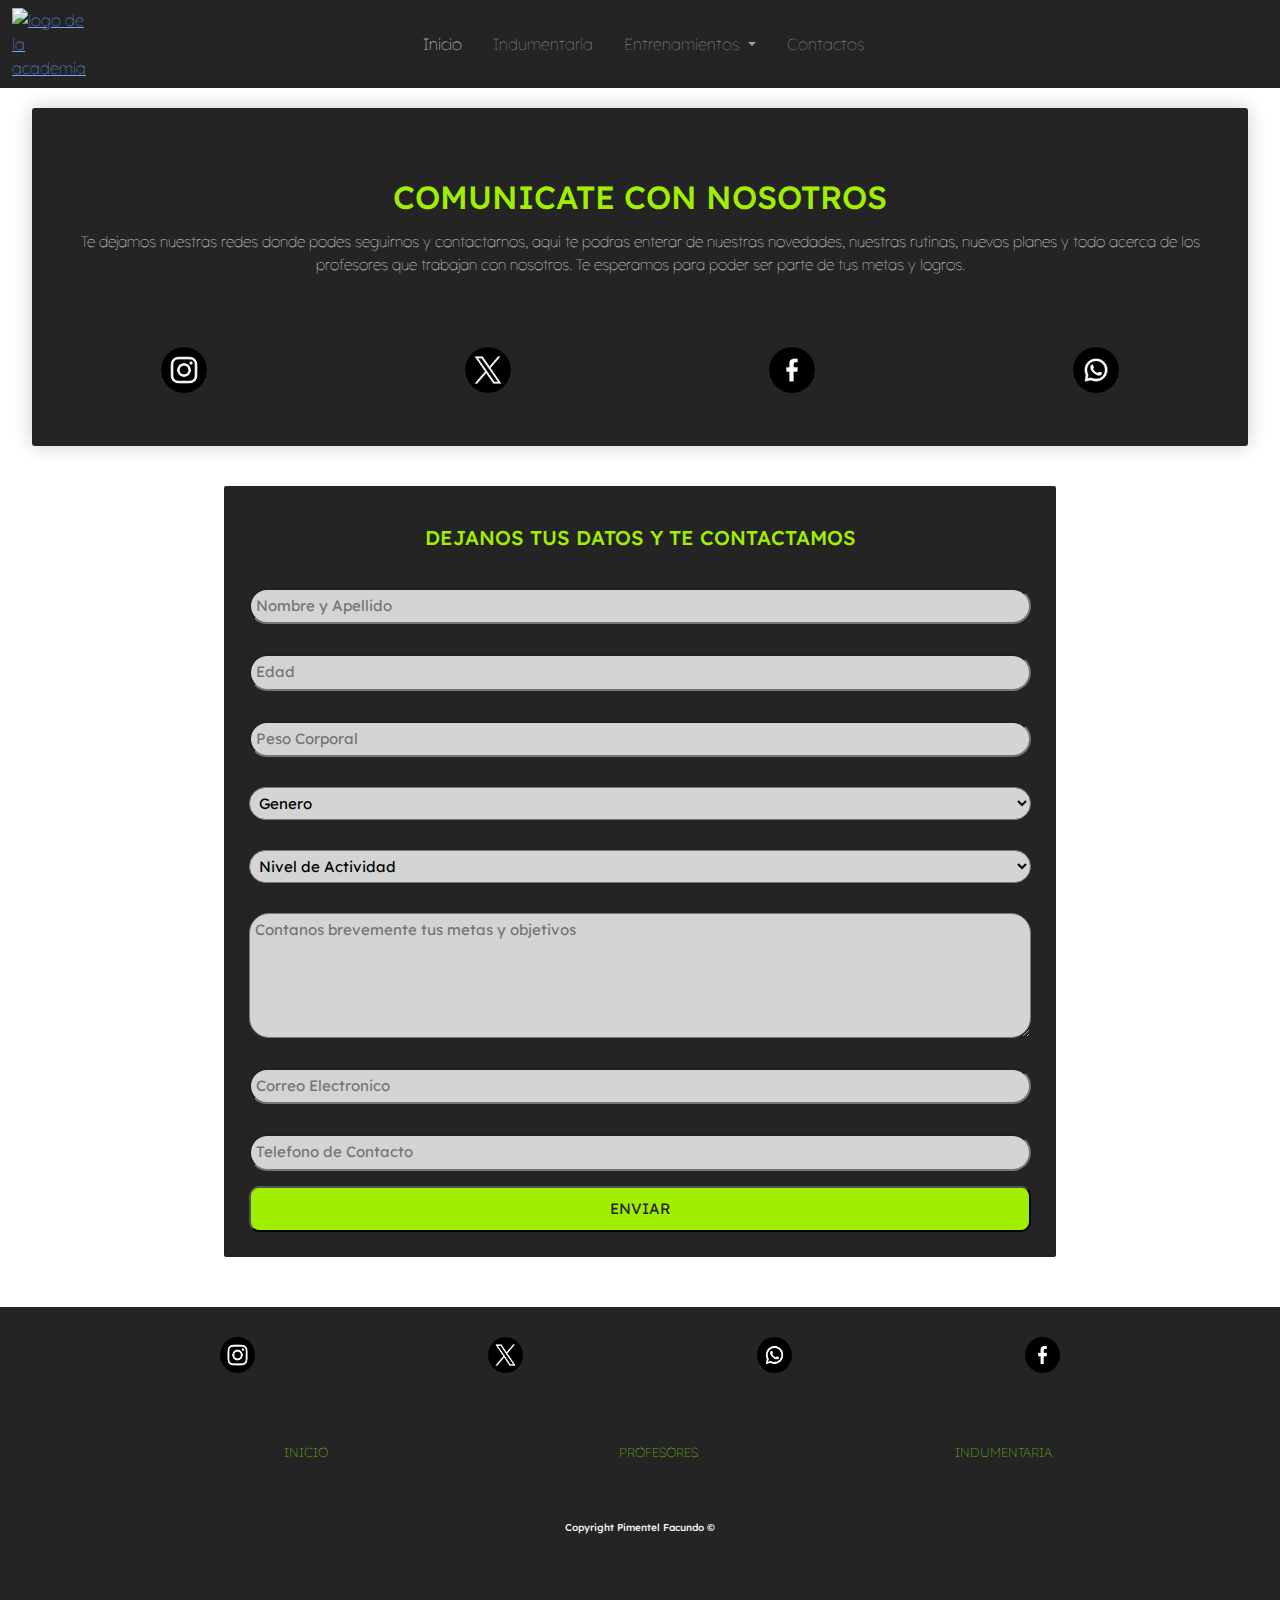
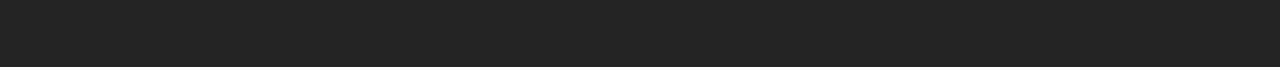
==== commit 202f0135: "entrega final para subirlo a la web" ====
--- a/pages/contactos.html
+++ b/pages/contactos.html
@@ -14,7 +14,7 @@
         <link rel="preconnect" href="https://fonts.gstatic.com" crossorigin>
         <link href="https://fonts.googleapis.com/css2?family=Arimo:ital,wght@0,400..700;1,400..700&family=Lexend+Deca:wght@100..900&family=Public+Sans:ital,wght@0,100..900;1,100..900&display=swap" rel="stylesheet">
     
-        <title>Segunda Entrega</title>
+        <title>Voltex - Contactos</title>
     </head>
 <body>
 
@@ -69,19 +69,19 @@
             </div>
             <div  class="logos">
               <div >
-                <a href=""><img src="../img/footer-contactos/whatsapp.png" alt="Whatsapp logo"></a>
+                <a href="https://www.instagram.com/facundopimentel_" target="_blank"><img src="../img/footer-contactos/instagram.png" alt="logo Instragam"></a>
               </div>
 
               <div>
-                <a href=""><img src="../img/footer-contactos/instagram.png" alt="Instagram logo"></a>
+                <a href="https://walink.co/68e1db" target="_blank"><img src="../img/footer-contactos/whatsapp.png" alt="logo Whatsapp"></a>
               </div>
 
               <div>
-                <a href=""><img src="../img/footer-contactos/facebook.png" alt="Facebook logo"></a>
+                <a href="https://www.facebook.com/facundo.pimentel?locale=es_LA" target="_blank"><img src="../img/footer-contactos/facebook.png" alt="logo Facebook"></a>
               </div>
 
               <div>
-                <a href=""><img src="../img/footer-contactos/x.png" alt="X logo"></a>
+                <a href="https://x.com/facuupimentel_" target="_blank"><img src="../img/footer-contactos/x.png" alt="logo Twitter"></a>
               </div>
             </div>
           </article>
@@ -132,10 +132,10 @@
 
     <footer>
         <div>
-          <a href=""><img src="../img/footer-contactos/instagram.png" alt="logo Instragam"></a>
-          <a href=""><img src="../img/footer-contactos/whatsapp.png" alt="logo Whatsapp"></a>
-          <a href=""><img src="../img/footer-contactos/x.png" alt="logo Twitter"></a>
-          <a href=""><img src="../img/footer-contactos/facebook.png" alt="logo Facebook"></a>
+          <a href="https://www.instagram.com/facundopimentel_" target="_blank"><img src="../img/footer-contactos/instagram.png" alt="logo Instragam"></a>
+            <a href="https://walink.co/68e1db" target="_blank"><img src="../img/footer-contactos/whatsapp.png" alt="logo Whatsapp"></a>
+            <a href="https://x.com/facuupimentel_" target="_blank" ><img src="../img/footer-contactos/x.png" alt="logo Twitter"></a>
+            <a href="https://www.facebook.com/facundo.pimentel?locale=es_LA" target="_blank"><img src="../img/footer-contactos/facebook.png" alt="logo Facebook"></a>
         </div>
 
         <div>
--- a/css/styles.css
+++ b/css/styles.css
@@ -19,7 +19,7 @@
   color: whitesmoke;
   margin: 20px 5px;
   border-radius: 2px;
-  font-size: 13px;
+  font-size: 15px;
   padding: 5px;
 }
 
@@ -27,8 +27,8 @@
   background-color: #242424;
   border: 0.5px solid #242424;
   color: whitesmoke;
-  padding: 8px;
-  font-size: 11px;
+  padding: 9px;
+  font-size: 12px;
 }
 
 * {
@@ -51,6 +51,10 @@
 header .bg-navbar .container-fluid .nav-menu .bg-navbar {
   background-color: #242424;
 }
+header .bg-navbar .container-fluid .nav-menu .bg-navbar li a:hover {
+  background-color: #A1EF00;
+  color: #242424;
+}
 header .bg-navbar .container-fluid .nav-menu .navbar-nav {
   margin: 0px 20px;
   gap: 15px;
@@ -69,7 +73,7 @@
 main .box-one .texto {
   margin: 40px 10px;
   border-radius: 3px;
-  font-size: 18px;
+  font-size: 17px;
   background-color: #242424;
   color: whitesmoke;
   padding: 15px;
@@ -110,7 +114,7 @@
   display: flex;
   flex-direction: column;
   align-items: center;
-  border-radius: 5px;
+  border-radius: 2px;
   gap: 40px;
   margin: 40px 0px;
 }
@@ -119,29 +123,31 @@
   width: 95%;
   margin: 5px 5px;
   border-radius: 5px;
-  font-size: 12px;
+  font-size: 0px;
   background-color: #242424;
   color: whitesmoke;
-}
-main .links-pages div .link-text {
-  display: flex;
-  flex-direction: column;
-  margin-right: 15px;
-}
-main .links-pages div .link-text h2 {
-  font-size: 14px;
-}
-main .links-pages div .link-text img {
+  align-items: center;
+}
+main .links-pages div .link-img img {
   margin: 5px 5px;
   border-radius: 5px;
   font-size: 0px;
   width: 95%;
 }
+main .links-pages div .link-text {
+  display: flex;
+  flex-direction: column;
+  margin-right: 15px;
+}
+main .links-pages div .link-text h2 {
+  font-size: 14px;
+}
 main .links-pages div .link-text a {
+  color: white;
+  font-size: 15px;
+  width: 60%;
   text-decoration: none;
-  color: whitesmoke;
-  width: 60%;
-  padding: 12px;
+  padding: 15px;
 }
 main .links-pages div .link-text a:hover {
   background-color: #A1EF00;
@@ -149,50 +155,6 @@
   border-radius: 15px;
 }
 
-.links-pages {
-  display: flex;
-  flex-direction: column;
-  align-items: center;
-  border-radius: 2px;
-  gap: 40px;
-  margin: 40px 0px;
-}
-.links-pages div {
-  display: flex;
-  width: 95%;
-  margin: 5px 5px;
-  border-radius: 5px;
-  font-size: 0px;
-  background-color: #242424;
-  color: whitesmoke;
-  align-items: center;
-}
-.links-pages div h2 {
-  font-size: 14px;
-}
-.links-pages div img {
-  margin: 5px 5px;
-  border-radius: 5px;
-  font-size: 0px;
-  width: 95%;
-}
-.links-pages .container-links .link-text {
-  display: flex;
-  flex-direction: column;
-  margin-right: 15px;
-}
-.links-pages .container-links .link-text a {
-  text-decoration: none;
-  color: whitesmoke;
-  width: 60%;
-  padding: 12px;
-}
-.links-pages .container-links .link-text a:hover {
-  background-color: #A1EF00;
-  color: #242424;
-  border-radius: 15px;
-}
-
 /* PIE DE PAGINA*/
 footer {
   background-color: #242424;
@@ -226,7 +188,8 @@
 .galeria .texto {
   margin: 20px 0px;
   border-radius: 2px;
-  font-size: 15px;
+  font-size: 17px;
+  box-shadow: 0 0 20px rgba(0, 0, 0, 0.2);
 }
 .galeria .texto h1 {
   background-color: #242424;
@@ -271,6 +234,7 @@
   display: none;
 }
 .galeria div h2 {
+  box-shadow: 0 0 20px rgba(0, 0, 0, 0.2);
   margin: 20px 3px;
   border-radius: 2px;
   font-size: 20px;
@@ -302,7 +266,7 @@
   padding: 15px;
 }
 .galeria .texto {
-  font-size: 15px;
+  font-size: 17px;
 }
 .galeria .texto img {
   width: 95%;
@@ -313,7 +277,7 @@
 main .texto {
   margin: 20px 3px;
   border-radius: 2px;
-  font-size: 15px;
+  font-size: 17px;
   background-color: #242424;
   color: whitesmoke;
   padding: 15px;
@@ -349,6 +313,9 @@
 main .fotos-cbum .cbum-cuatro {
   grid-column: span 3;
 }
+main .canelo {
+  margin: 22px 0px;
+}
 main .canelo .card-profe img {
   margin: 5px 5px;
   width: 40%;
@@ -417,12 +384,9 @@
 .contactos section .redes {
   margin: 20px 3px;
   border-radius: 3px;
-  font-size: 0px;
+  font-size: 19px;
   background-color: #242424;
   box-shadow: 0 0 20px rgba(0, 0, 0, 0.2);
-}
-.contactos section .redes .texto {
-  font-size: 15px;
 }
 .contactos section .redes .logos {
   display: flex;
@@ -443,7 +407,6 @@
   background-color: #242424;
   color: #A1EF00;
   padding: 25px;
-  box-shadow: 0 0 20px rgba(0, 0, 0, 0.2);
 }
 .contactos .inscripcion .formulario h1 {
   padding: 10px;
